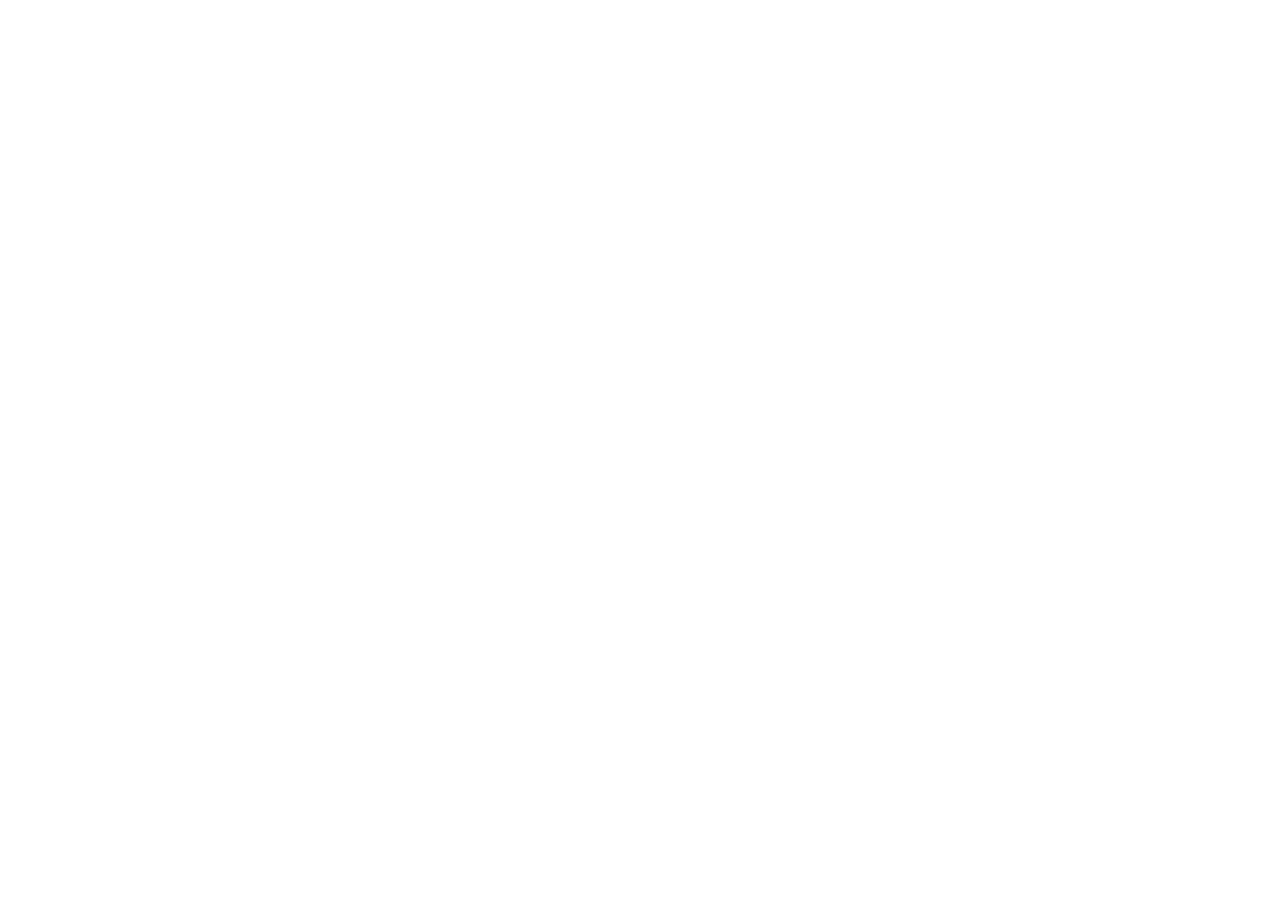
==== index.html @ 76cf96f5 "commit initial" ====
<!doctype html>
<html lang="pt-br">
  <head>
    <meta charset="UTF-8" />
    <meta name="viewport" content="width=device-width, initial-scale=1.0" />
    <title>Document</title>
  </head>
  <body></body>
</html>
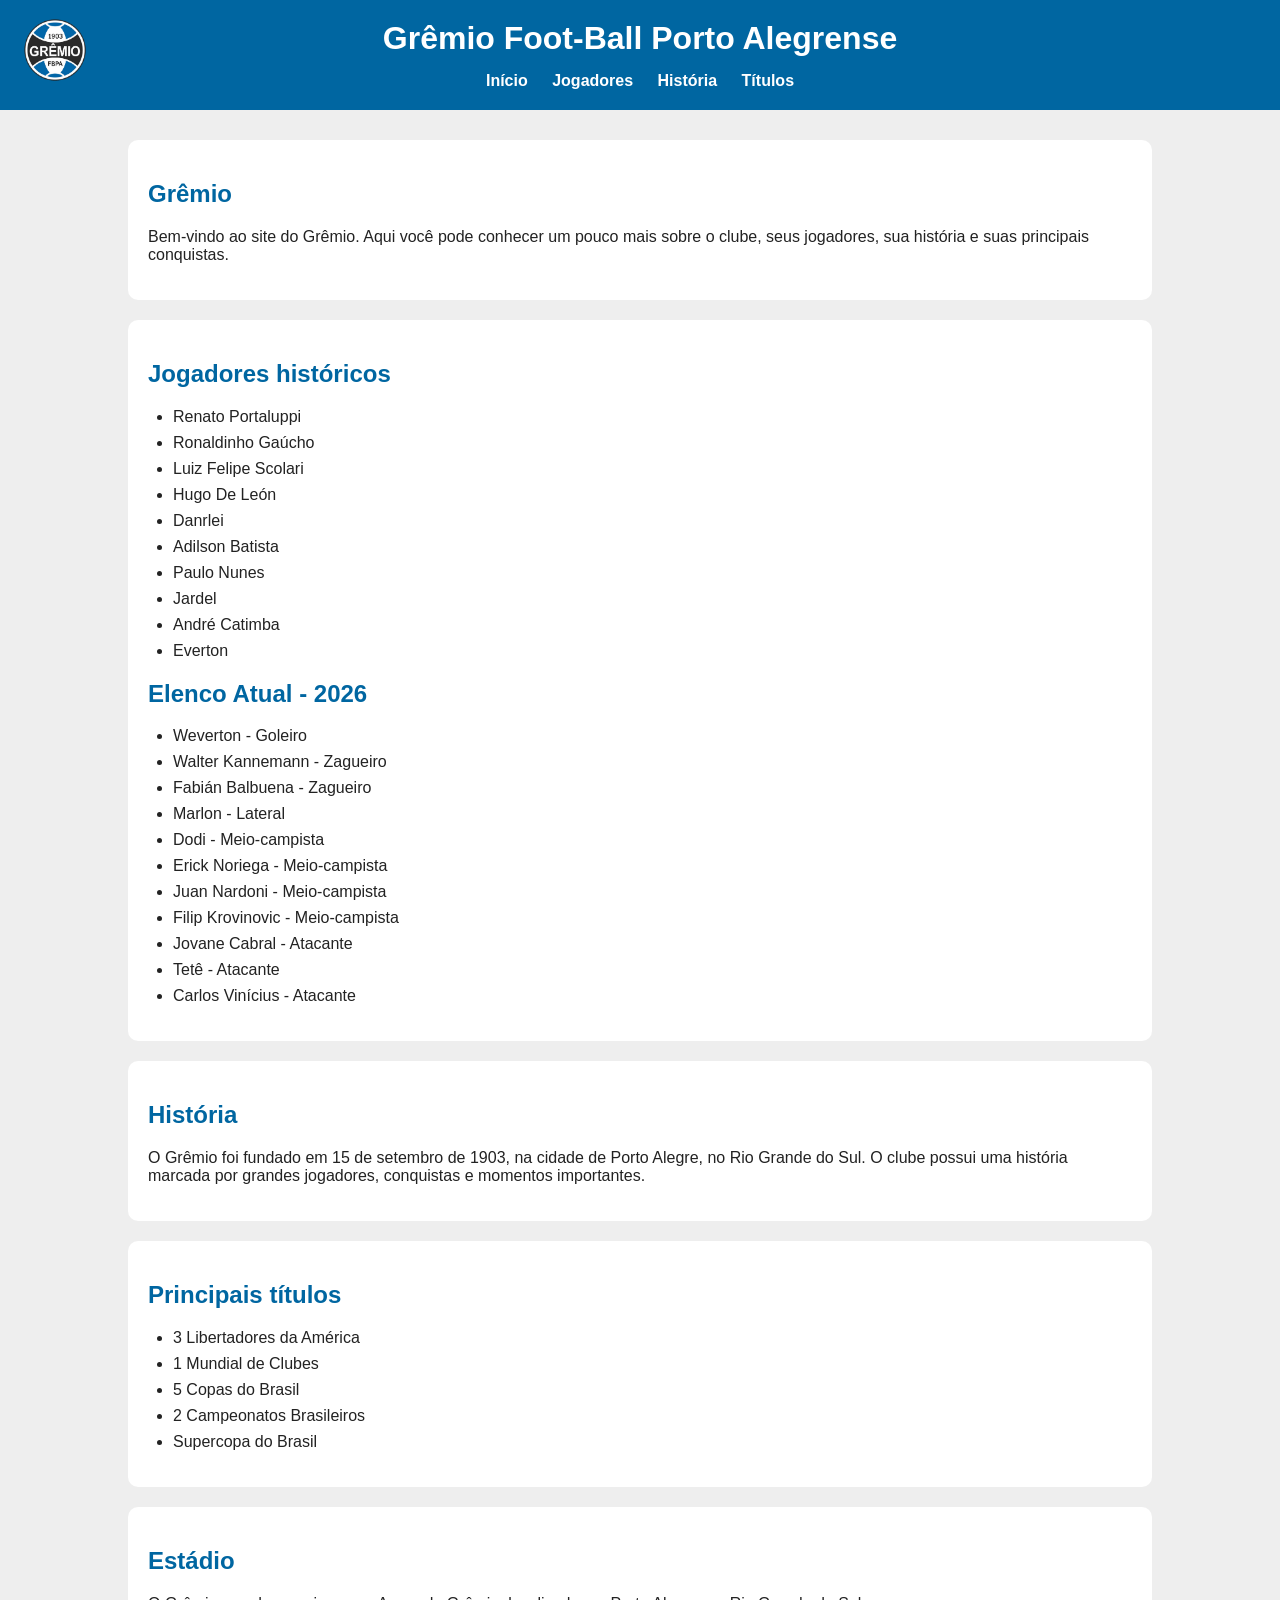
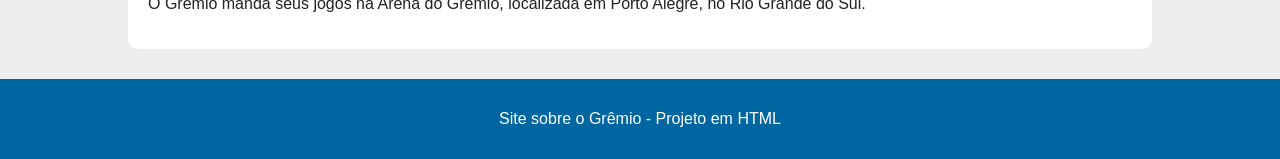
==== commit 4eb4ebc5: "estilo adicionado" ====
--- a/index.html
+++ b/index.html
@@ -1,9 +1,105 @@
 <!doctype html>
+
 <html lang="pt-br">
   <head>
     <meta charset="UTF-8" />
     <meta name="viewport" content="width=device-width, initial-scale=1.0" />
-    <title>Document</title>
+
+    <title>Grêmio</title>
+
+    <link rel="stylesheet" href=".\gremio\style.css" />
   </head>
-  <body></body>
+
+  <body>
+    <header>
+      <img src="gremio/escudo-imortal.png" />
+      <h1>Grêmio Foot-Ball Porto Alegrense</h1>
+
+      <nav>
+        <a href="#inicio">Início</a>
+        <a href="#jogadores">Jogadores</a>
+        <a href="#historia">História</a>
+        <a href="#titulos">Títulos</a>
+      </nav>
+    </header>
+
+    <main>
+      <section id="inicio">
+        <h2>Grêmio</h2>
+
+        <p>
+          Bem-vindo ao site do Grêmio. Aqui você pode conhecer um pouco mais
+          sobre o clube, seus jogadores, sua história e suas principais
+          conquistas.
+        </p>
+      </section>
+
+      <section id="jogadores">
+        <h2>Jogadores históricos</h2>
+
+        <ul>
+          <li>Renato Portaluppi</li>
+          <li>Ronaldinho Gaúcho</li>
+          <li>Luiz Felipe Scolari</li>
+          <li>Hugo De León</li>
+          <li>Danrlei</li>
+          <li>Adilson Batista</li>
+          <li>Paulo Nunes</li>
+          <li>Jardel</li>
+          <li>André Catimba</li>
+          <li>Everton</li>
+        </ul>
+        <h2>Elenco Atual - 2026</h2>
+
+        <ul>
+          <li>Weverton - Goleiro</li>
+          <li>Walter Kannemann - Zagueiro</li>
+          <li>Fabián Balbuena - Zagueiro</li>
+          <li>Marlon - Lateral</li>
+          <li>Dodi - Meio-campista</li>
+          <li>Erick Noriega - Meio-campista</li>
+          <li>Juan Nardoni - Meio-campista</li>
+          <li>Filip Krovinovic - Meio-campista</li>
+          <li>Jovane Cabral - Atacante</li>
+          <li>Tetê - Atacante</li>
+          <li>Carlos Vinícius - Atacante</li>
+        </ul>
+      </section>
+
+      <section id="historia">
+        <h2>História</h2>
+
+        <p>
+          O Grêmio foi fundado em 15 de setembro de 1903, na cidade de Porto
+          Alegre, no Rio Grande do Sul. O clube possui uma história marcada por
+          grandes jogadores, conquistas e momentos importantes.
+        </p>
+      </section>
+
+      <section id="titulos">
+        <h2>Principais títulos</h2>
+
+        <ul>
+          <li>3 Libertadores da América</li>
+          <li>1 Mundial de Clubes</li>
+          <li>5 Copas do Brasil</li>
+          <li>2 Campeonatos Brasileiros</li>
+          <li>Supercopa do Brasil</li>
+        </ul>
+      </section>
+
+      <section>
+        <h2>Estádio</h2>
+
+        <p>
+          O Grêmio manda seus jogos na Arena do Grêmio, localizada em Porto
+          Alegre, no Rio Grande do Sul.
+        </p>
+      </section>
+    </main>
+
+    <footer>
+      <p>Site sobre o Grêmio - Projeto em HTML</p>
+    </footer>
+  </body>
 </html>
